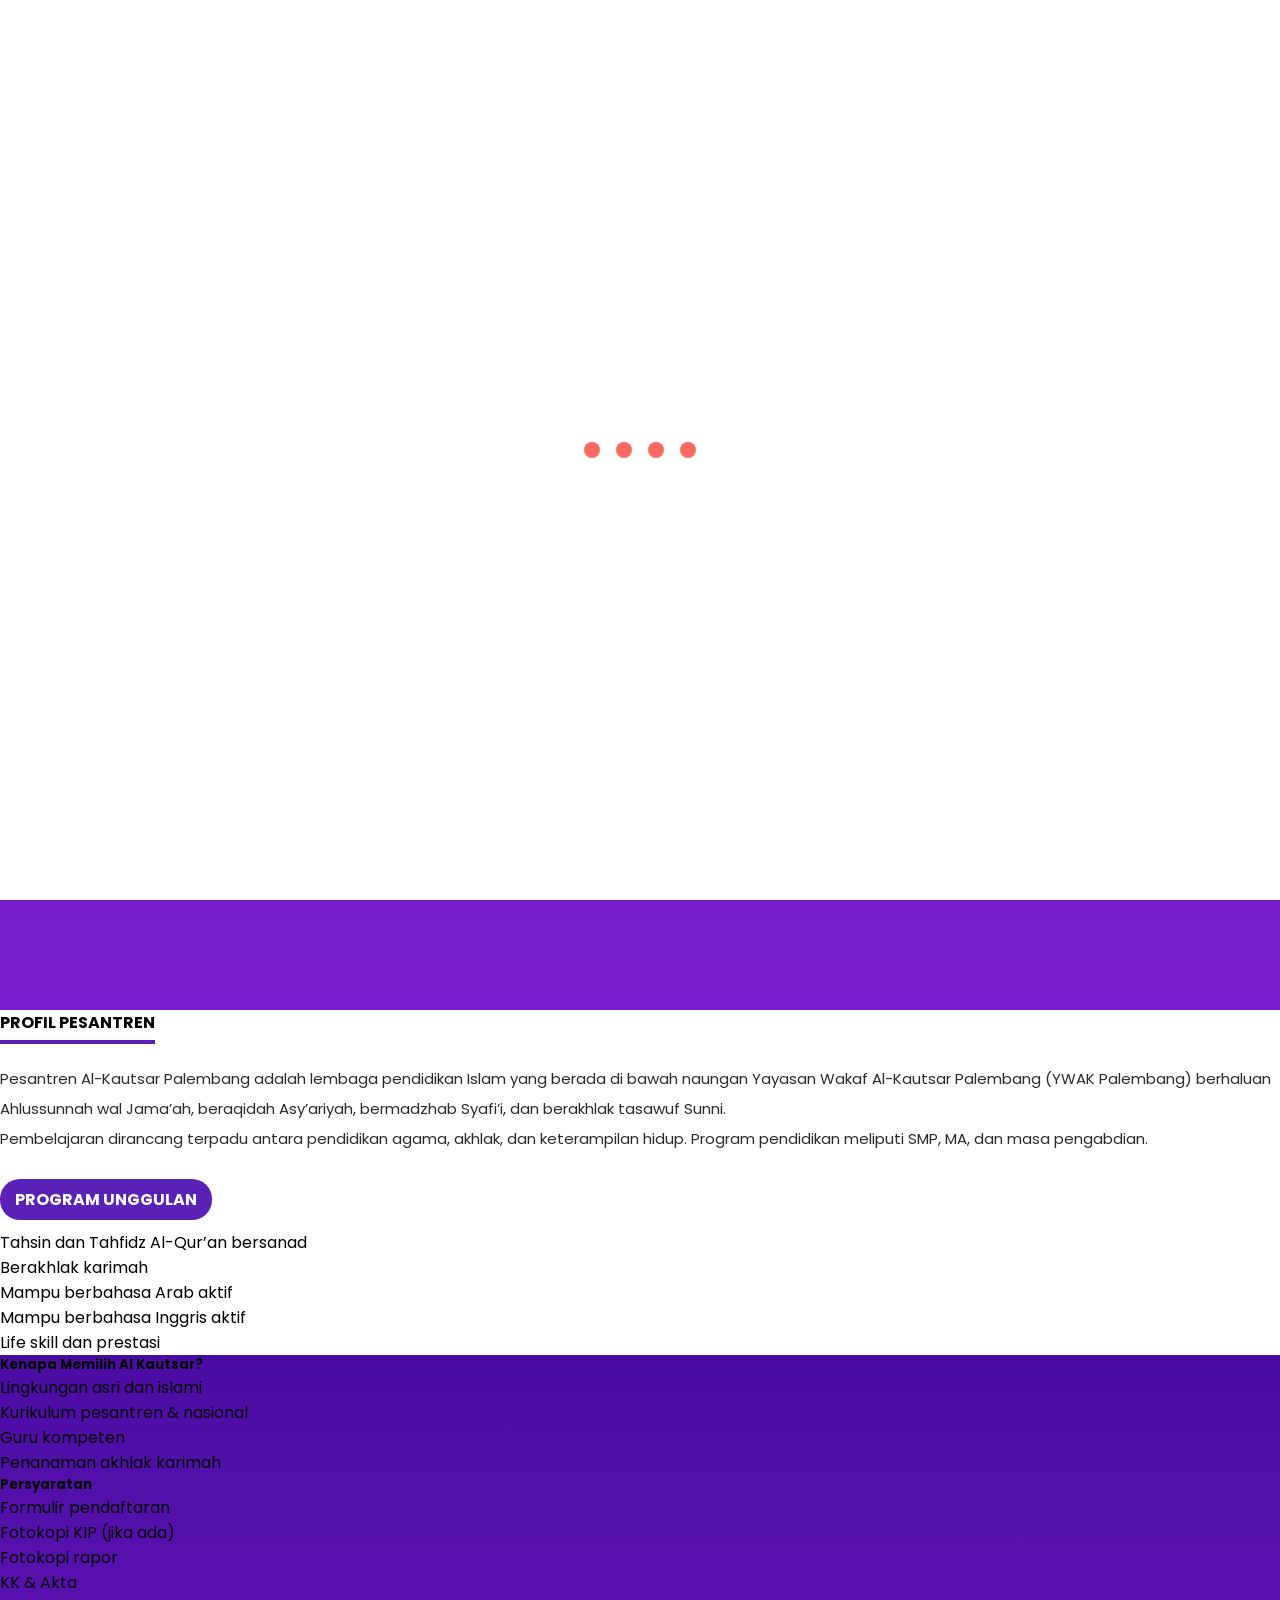
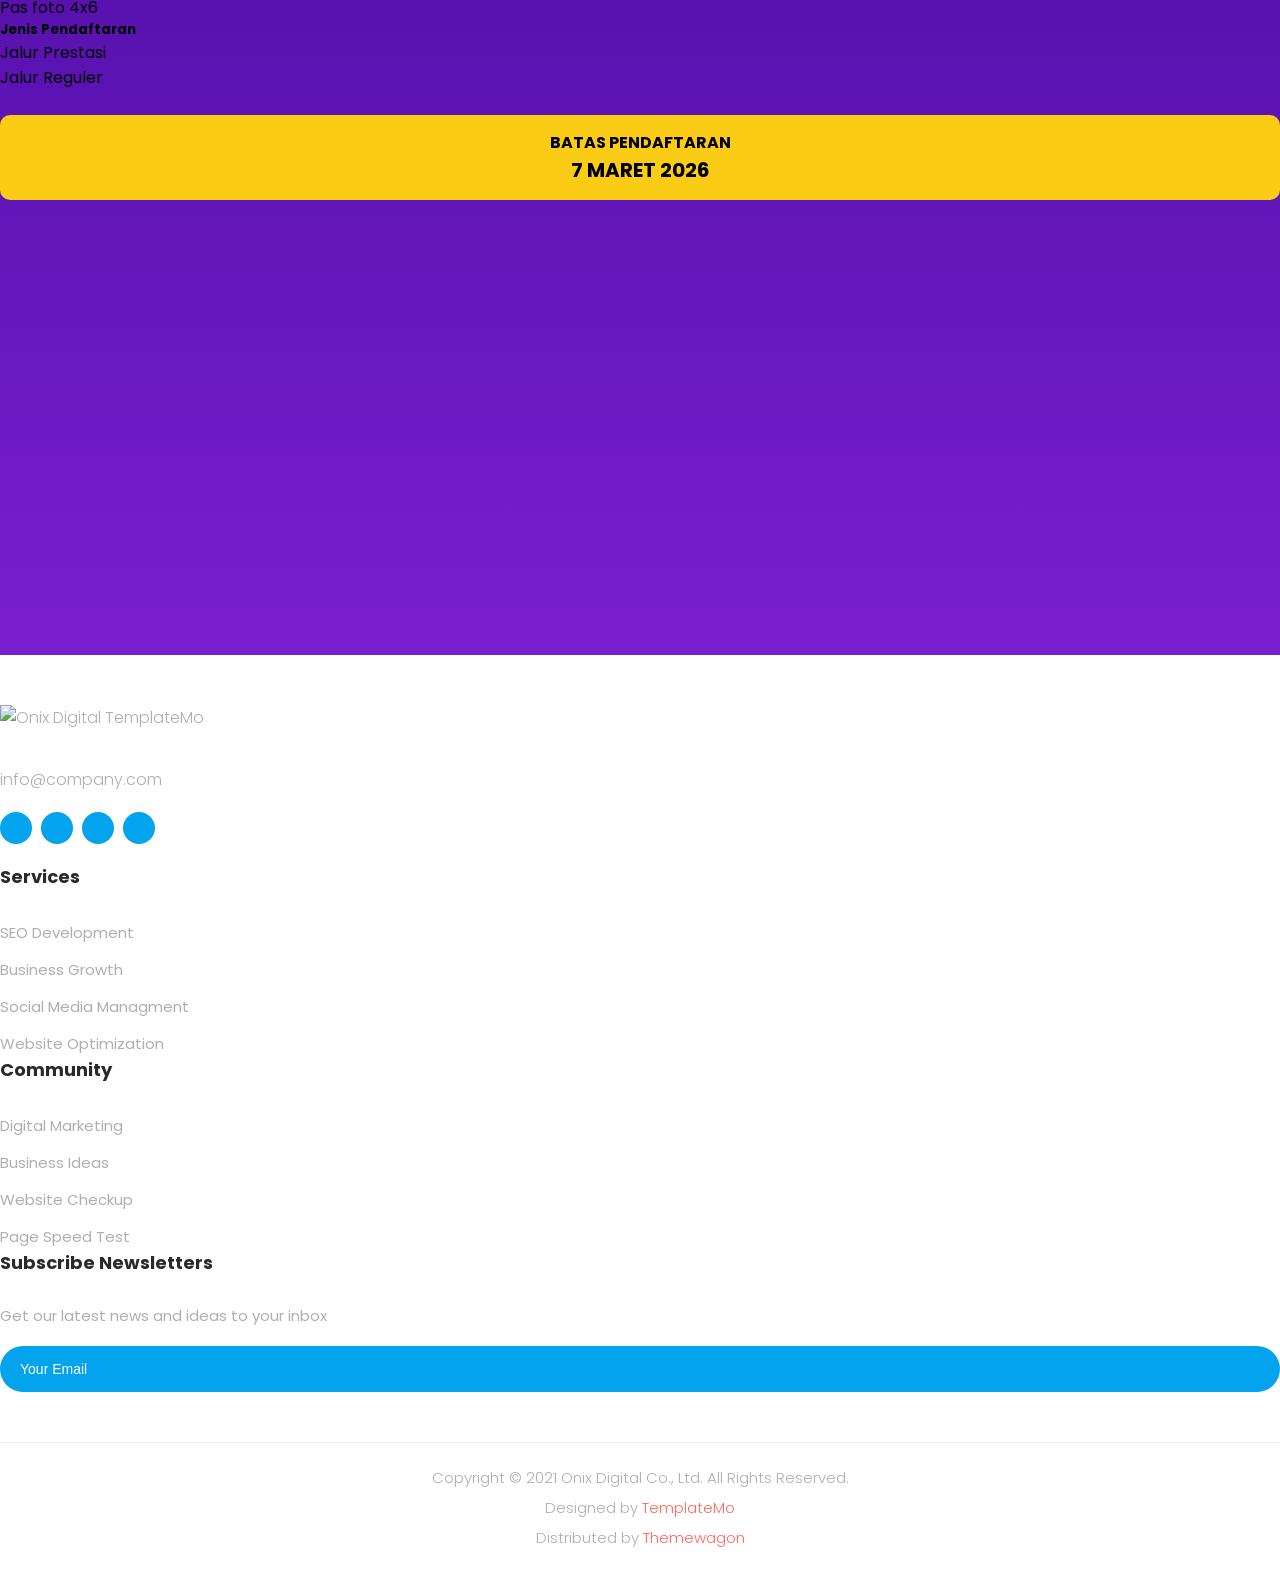
==== beritaTerbaru.html @ d214bc86 "update UI" ====
<!DOCTYPE html>
<html lang="en">

  <head>

    <meta charset="UTF-8">
    <meta name="viewport" content="width=device-width, initial-scale=1, shrink-to-fit=no">
    <meta name="description" content="">
    <meta name="author" content="">
    <link rel="preconnect" href="https://fonts.gstatic.com">
    <link href="https://fonts.googleapis.com/css2?family=Poppins:wght@100;200;300;400;500;600;700;800;900&display=swap" rel="stylesheet">
    <link rel="icon" type="image/png" sizes="32x32" href="assets/images/alkautsar.png">
    <title>Pesantren Al Kautsar</title>

    <!-- Bootstrap core CSS -->
    <link href="vendor/bootstrap/css/bootstrap.min.css" rel="stylesheet">

<link rel="stylesheet" href="style.css">
    <!-- Additional CSS Files -->
    <link rel="stylesheet" href="assets/css/fontawesome.css">
    <link rel="stylesheet" href="assets/css/templatemo-onix-digital.css">
    <link rel="stylesheet" href="assets/css/animated.css">
    <link rel="stylesheet" href="assets/css/owl.css">
<!--

TemplateMo 565 Onix Digital

https://templatemo.com/tm-565-onix-digital

-->
  </head>

<body>

  <!-- ***** Preloader Start ***** -->
  <div id="js-preloader" class="js-preloader">
    <div class="preloader-inner">
      <span class="dot"></span>
      <div class="dots">
        <span></span>
        <span></span>
        <span></span>
      </div>
    </div>
  </div>
  <header class="header-area header-sticky wow slideInDown" data-wow-duration="0.75s" data-wow-delay="0s">
    <div class="container">
      <div class="row">
        <div class="col-12">
          <nav class="main-nav">
            <!-- ***** Logo Start ***** -->
            <a href="index.html" class="logo">
              <img style="width: 150px;" src="assets/images/LOGO_KAUTSAR.png">
            </a>
            <!-- ***** Logo End ***** -->
            <!-- ***** Menu Start ***** -->
            <ul class="nav">
              <li class="scroll-to-section"><a href="index.html" class="active">Home</a></li>
              <li class="scroll-to-section"><a href="index.html">Pelajaran</a></li>
              <li class="scroll-to-section"><a href="index.html">About</a></li>
              <li class="scroll-to-section"><a href="index.html">Contact Us</a></li> 
              <li class="scroll-to-section"><a href="./beritaTerbaru.html">Berita
              <span class="badge bg-danger ms-1">NEW</span></a></li>
              <li class="scroll-to-section"><div class="main-red-button-hover"><a href="#contact">Pemberitahuan Baru</a></div></li> 
            </ul>        
            <a class='menu-trigger'>
                <span>Menu</span>
            </a>
          </nav>
        </div>
      </div>
    </div>
  </header>
  <div style="margin-top: 110px; margin-bottom: 100px;" class="container-fluid ppdb-wrapper ">
                <div class="row g-0">

                    <div class="col-lg-4 left-panel">
                        <div class="p-4 text-center text-white">
                            <img
                                style="height: 300px;"
                                src="./assets/images/juaraMtq.png"
                                alt=""
                            >

                            <hr class="border-light">

                            <!--
                            <h5 class="fw-bold">PROGRAM PENDIDIKAN</h5>
                            <p class="mb-1">SMP</p>
                            <p class="mb-1">MADRASAH ALIYAH (MA)</p>
                            <p>PONDOK PESANTREN</p>
                            -->

                            <h4 class="fw-bold">
                                PENERIMAAN PESERTA DIDIK BARU
                            </h4>

                            <div class="year-badge">
                                TAHUN AJARAN 2026/2027
                            </div>

                            <div class="beasiswa-box">
                                TERSEDIA BEASISWA<br>
                                <span>SANTRI TAHFIDZ AL-QUR'AN</span>
                            </div>

                            <div class="ppdb-big">PPDB</div>
                            <div class="year-big">2026/2027</div>

                            <small class="d-block mt-3">
                                Pondok Pesantren Al Kautsar Palembang<br>
                                Nomor Statistik: 034025
                            </small>
                        </div>
                    </div>

                    <!-- ================= KOLOM TENGAH ================= -->
                    <div class="col-lg-4 middle-panel">
                        <div class="p-4">
                            <h4 class="text-center fw-bold title-middle">
                                PROFIL PESANTREN
                            </h4>

                            <p>
                                Pesantren Al-Kautsar Palembang adalah lembaga
                                pendidikan Islam yang berada di bawah naungan
                                Yayasan Wakaf Al-Kautsar Palembang (YWAK Palembang)
                                berhaluan Ahlussunnah wal Jama’ah, beraqidah
                                Asy’ariyah, bermadzhab Syafi’i, dan berakhlak
                                tasawuf Sunni.
                            </p>

                            <p>
                                Pembelajaran dirancang terpadu antara pendidikan
                                agama, akhlak, dan keterampilan hidup. Program
                                pendidikan meliputi SMP, MA, dan masa pengabdian.
                            </p>

                            <div class="program-unggulan">
                                PROGRAM UNGGULAN
                            </div>

                            <ul>
                                <li>Tahsin dan Tahfidz Al-Qur’an bersanad</li>
                                <li>Berakhlak karimah</li>
                                <li>Mampu berbahasa Arab aktif</li>
                                <li>Mampu berbahasa Inggris aktif</li>
                                <li>Life skill dan prestasi</li>
                            </ul>
                        </div>
                    </div>

                    <!-- ================= KOLOM KANAN ================= -->
                    <div class="col-lg-4 right-panel">
                        <div class="p-4 text-white">
                            <h5 class="fw-bold">
                                Kenapa Memilih Al Kautsar?
                            </h5>

                            <ol>
                                <li>Lingkungan asri dan islami</li>
                                <li>Kurikulum pesantren & nasional</li>
                                <li>Guru kompeten</li>
                                <li>Penanaman akhlak karimah</li>
                            </ol>

                            <h5 class="fw-bold mt-4">Persyaratan</h5>

                            <ul>
                                <li>Formulir pendaftaran</li>
                                <li>Fotokopi KIP (jika ada)</li>
                                <li>Fotokopi rapor</li>
                                <li>KK & Akta</li>
                                <li>Pas foto 4x6</li>
                            </ul>

                            <h5 class="fw-bold mt-4">
                                Jenis Pendaftaran
                            </h5>

                            <ul>
                                <li>Jalur Prestasi</li>
                                <li>Jalur Reguler</li>
                            </ul>

                            <div class="batas-daftar">
                                BATAS PENDAFTARAN<br>
                                <span>7 MARET 2026</span>
                            </div>
                        </div>
                    </div>

                </div>
            </div>

  

  <footer class="bg-warning text-dark">
    <div class="container">
      <div class="row">
        <div class="col-lg-3">
          <div class="about footer-item">
            <div class="logo">
              <a href="#"><img src="assets/images/logo.png" alt="Onix Digital TemplateMo"></a>
            </div>
            <a href="#">info@company.com</a>
            <ul>
              <li><a href="#"><i class="fa fa-facebook"></i></a></li>
              <li><a href="#"><i class="fa fa-twitter"></i></a></li>
              <li><a href="#"><i class="fa fa-behance"></i></a></li>
              <li><a href="#"><i class="fa fa-instagram"></i></a></li>
            </ul>
          </div>
        </div>
        <div class="col-lg-3">
          <div style="color: black;" class="services footer-item text-dark">
            <h4>Services</h4>
            <ul >
              <li><a href="#">SEO Development</a></li>
              <li><a href="#">Business Growth</a></li>
              <li><a href="#">Social Media Managment</a></li>
              <li><a href="#">Website Optimization</a></li>
            </ul>
          </div>
        </div>
        <div class="col-lg-3">
          <div class="community footer-item">
            <h4>Community</h4>
            <ul>
              <li><a href="#">Digital Marketing</a></li>
              <li><a href="#">Business Ideas</a></li>
              <li><a href="#">Website Checkup</a></li>
              <li><a href="#">Page Speed Test</a></li>
            </ul>
          </div>
        </div>
        <div class="col-lg-3">
          <div class="subscribe-newsletters footer-item">
            <h4>Subscribe Newsletters</h4>
            <p>Get our latest news and ideas to your inbox</p>
            <form action="#" method="get">
              <input type="text" name="email" id="email" pattern="[^ @]*@[^ @]*" placeholder="Your Email" required="">
              <button type="submit" id="form-submit" class="main-button "><i class="fa fa-paper-plane-o"></i></button>
            </form>
          </div>
        </div>
        <div class="col-lg-12">
          <div class="copyright">
            <p>Copyright © 2021 Onix Digital Co., Ltd. All Rights Reserved. 
            <br>
            Designed by <a rel="nofollow" href="https://templatemo.com" title="free CSS templates">TemplateMo</a><br>
            Distributed by <a href="https://themewagon.com">Themewagon</a>
          </p>
          </div>
        </div>

      </div>
    </div>
  </footer>


  <!-- Scripts -->
  <script src="vendor/jquery/jquery.min.js"></script>
  <script src="vendor/bootstrap/js/bootstrap.bundle.min.js"></script>
  <script src="assets/js/owl-carousel.js"></script>
  <script src="assets/js/animation.js"></script>
  <script src="assets/js/imagesloaded.js"></script>
  <script src="assets/js/custom.js"></script>

  <script>
  // Acc
    $(document).on("click", ".naccs .menu div", function() {
      var numberIndex = $(this).index();

      if (!$(this).is("active")) {
          $(".naccs .menu div").removeClass("active");
          $(".naccs ul li").removeClass("active");

          $(this).addClass("active");
          $(".naccs ul").find("li:eq(" + numberIndex + ")").addClass("active");

          var listItemHeight = $(".naccs ul")
            .find("li:eq(" + numberIndex + ")")
            .innerHeight();
          $(".naccs ul").height(listItemHeight + "px");
        }
    });
  </script>
</body>
</html>
---- style.css ----
body {
  margin: 0;
  background: #eee;
  font-family: 'Segoe UI', sans-serif;
}

/* WRAPPER */
.ppdb-wrapper {
  max-width: 1400px;
  margin: auto;
  background: #fff;
}

/* PANEL UMUM */
.left-panel,
.right-panel {
  background: linear-gradient(180deg, #4b0ca3, #7a1fcf);
  min-height: 100vh;
}

.middle-panel {
  background: #ffffff;
}

/* KIRI */
.year-badge {
  background: #facc15;
  color: #000;
  font-weight: bold;
  padding: 6px 15px;
  display: inline-block;
  border-radius: 20px;
  margin: 10px 0;
}

.beasiswa-box {
  background: #facc15;
  color: #000;
  font-weight: bold;
  padding: 15px;
  border-radius: 10px;
  margin: 20px 0;
}

.beasiswa-box span {
  color: #5b21b6;
}

.ppdb-big {
  font-size: 72px;
  font-weight: 900;
  color: #facc15;
}

.year-big {
  font-size: 28px;
  font-weight: bold;
}

/* TENGAH */
.title-middle {
  border-bottom: 4px solid #5b21b6;
  display: inline-block;
  padding-bottom: 5px;
  margin-bottom: 20px;
}

.program-unggulan {
  background: #5b21b6;
  color: white;
  font-weight: bold;
  padding: 8px 15px;
  margin: 25px 0 10px;
  display: inline-block;
  border-radius: 20px;
}

/* KANAN */
.batas-daftar {
  background: #facc15;
  color: #000;
  font-weight: bold;
  text-align: center;
  padding: 15px;
  border-radius: 10px;
  margin-top: 25px;
}

.batas-daftar span {
  font-size: 20px;
}

/* RESPONSIVE */
@media (max-width: 991px) {
  .left-panel,
  .right-panel {
    min-height: auto;
  }

  .ppdb-big {
    font-size: 56px;
  }
}
---- assets/css/templatemo-onix-digital.css ----
/*

TemplateMo 565 Onix Digital

https://templatemo.com/tm-565-onix-digital


------------------------------------------------
Table of contents
------------------------------------------------
01. font & reset css
02. reset
03. global styles
04. header
05. banner
06. features
07. testimonials
08. contact
09. footer
10. preloader
11. search
12. portfolio

--------------------------------------------- */
/* 
---------------------------------------------
font & reset css
--------------------------------------------- 
*/
@import url('https://fonts.googleapis.com/css2?family=Poppins:wght@100;200;300;400;500;600;700;800;900&display=swap');
/* 
---------------------------------------------
reset
--------------------------------------------- 
*/
html, body, div, span, applet, object, iframe, h1, h2, h3, h4, h5, h6, p, blockquote, div
pre, a, abbr, acronym, address, big, cite, code, del, dfn, em, font, img, ins, kbd, q,
s, samp, small, strike, strong, sub, sup, tt, var, b, u, i, center, dl, dt, dd, ol, ul, li,
figure, header, nav, section, article, aside, footer, figcaption {
  margin: 0;
  padding: 0;
  border: 0;
  outline: 0;
}

/* clear fix */
.grid:after {
  content: '';
  display: block;
  clear: both;
}

/* ---- .grid-item ---- */

.grid-sizer,
.grid-item {
  width: 50%;
}

.grid-item {
  float: left;
}

.grid-item img {
  display: block;
  max-width: 100%;
}

.clearfix:after {
  content: ".";
  display: block;
  clear: both;
  visibility: hidden;
  line-height: 0;
  height: 0;
}

.clearfix {
  display: inline-block;
}

html[xmlns] .clearfix {
  display: block;
}

* html .clearfix {
  height: 1%;
}

ul, li {
  padding: 0;
  margin: 0;
  list-style: none;
}

header, nav, section, article, aside, footer, hgroup {
  display: block;
}

* {
  box-sizing: border-box;
}

html, body {
  font-family: 'Poppins', sans-serif;
  font-weight: 400;
  background-color: #fff;
  -ms-text-size-adjust: 100%;
  -webkit-font-smoothing: antialiased;
  -moz-osx-font-smoothing: grayscale;
}

a {
  text-decoration: none !important;
}

h1, h2, h3, h4, h5, h6 {
  margin-top: 0px;
  margin-bottom: 0px;
}

ul {
  margin-bottom: 0px;
}

p {
  font-size: 15px;
  line-height: 30px;
  color: #2a2a2a;
}

img {
  width: 100%;
  overflow: hidden;
}

/* 
---------------------------------------------
global styles
--------------------------------------------- 
*/
html,
body {
  background: #fff;
  font-family: 'Poppins', sans-serif;
}

::selection {
  background: #03a4ed;
  color: #fff;
}

::-moz-selection {
  background: #03a4ed;
  color: #fff;
}

@media (max-width: 991px) {
  html, body {
    overflow-x: hidden;
  }
  .mobile-top-fix {
    margin-top: 30px;
    margin-bottom: 0px;
  }
  .mobile-bottom-fix {
    margin-bottom: 30px;
  }
  .mobile-bottom-fix-big {
    margin-bottom: 60px;
  }
}

.page-section {
  margin-top: 120px;
}

.section-heading h2 {
  font-size: 30px;
  text-transform: capitalize;
  color: #2a2a2a;
  font-weight: 700;
  letter-spacing: 0.25px;
  position: relative;
  z-index: 2;
  line-height: 44px;
  margin-bottom: -5px;
}

.section-heading h2 em {
  font-style: normal;
  color: #03a4ed;
}

.section-heading h2 span {
  color: #ff695f;
  font-weight: 700;
  opacity: 1;
  text-transform: capitalize;
}

.section-heading span {
  font-size: 30px;
  text-transform: uppercase;
  font-weight: 700;
  color: #ff695f;
  opacity: 0.15;
}

.main-blue-button a {
  display: inline-block;
  background-color: #03a4ed;
  font-size: 15px;
  font-weight: 400;
  color: #fff;
  text-transform: capitalize;
  padding: 12px 25px;
  border-radius: 23px;
  letter-spacing: 0.25px;
}

.main-blue-button-hover a {
  display: inline-block;
  background-color: #03a4ed;
  font-size: 15px;
  font-weight: 400;
  color: #fff;
  text-transform: capitalize;
  padding: 12px 25px;
  border-radius: 23px;
  letter-spacing: 0.25px;
  transition: all .3s;
}

.main-blue-button-hover a:hover {
  background-color: #ff695f;
}

.main-red-button a {
  display: inline-block;
  background-color: #ff695f;
  font-size: 15px;
  font-weight: 400;
  color: #fff;
  text-transform: capitalize;
  padding: 12px 25px;
  border-radius: 23px;
  letter-spacing: 0.25px;
}

.main-red-button-hover a {
  display: inline-block;
  background-color: #ff695f;
  font-size: 15px;
  font-weight: 400;
  color: #fff;
  text-transform: capitalize;
  padding: 12px 25px;
  border-radius: 23px;
  letter-spacing: 0.25px;
  transition: all .3s;
}

.main-red-button-hover a:hover {
  background-color: #03a4ed;
}

.main-white-button a {
  display: inline-block;
  background-color: #fff;
  font-size: 15px;
  font-weight: 400;
  color: #ff695f;
  text-transform: capitalize;
  padding: 12px 25px;
  border-radius: 23px;
  letter-spacing: 0.25px;
}

/* 
---------------------------------------------
header
--------------------------------------------- 
*/

.background-header {
  background-color: #fff!important;
  height: 80px!important;
  position: fixed!important;
  top: 0px;
  left: 0px;
  right: 0px;
  box-shadow: 0px 0px 10px rgba(0,0,0,0.15)!important;
}

.background-header .logo,
.background-header .main-nav .nav li a {
  color: #1e1e1e!important;
}

.background-header .main-nav .nav li:hover a {
  color: #ff685f!important;
}

.background-header .nav li a.active {
  color: #ff685f!important;
}

.header-area {
  background-color: #fafafa;
  position: absolute;
  top: 0px;
  left: 0px;
  right: 0px;
  z-index: 100;
  height: 100px;
  -webkit-transition: all .5s ease 0s;
  -moz-transition: all .5s ease 0s;
  -o-transition: all .5s ease 0s;
  transition: all .5s ease 0s;
}

.header-area .main-nav {
  min-height: 80px;
  background: transparent;
}

.header-area .main-nav .logo {
  line-height: 100px;
  color: #fff;
  font-size: 28px;
  font-weight: 700;
  text-transform: uppercase;
  letter-spacing: 2px;
  float: left;
  -webkit-transition: all 0.3s ease 0s;
  -moz-transition: all 0.3s ease 0s;
  -o-transition: all 0.3s ease 0s;
  transition: all 0.3s ease 0s;
}

.background-header .main-nav .logo {
  line-height: 75px;
}

.background-header .main-nav .nav {
  margin-top: 20px !important;
}

.header-area .main-nav .nav {
  float: right;
  margin-top: 30px;
  margin-right: 0px;
  background-color: transparent;
  -webkit-transition: all 0.3s ease 0s;
  -moz-transition: all 0.3s ease 0s;
  -o-transition: all 0.3s ease 0s;
  transition: all 0.3s ease 0s;
  position: relative;
  z-index: 999;
}

.header-area .main-nav .nav li {
  padding-left: 20px;
  padding-right: 20px;
}

.header-area .main-nav .nav li:last-child {
  padding-right: 0px;
  padding-left: 40px;
}

.header-area .main-nav .nav li:last-child a ,
.background-header .main-nav .nav li:last-child a {
  color: #fff !important;
  padding: 0px 20px;
  font-weight: 400;
}

.header-area .main-nav .nav li:last-child a:hover,
.header-area .main-nav .nav li:last-child a.active {
  color: #fff !important;
}

.header-area .main-nav .nav li:last-child .main-red-button-hover a:hover,
.background-header .main-nav .nav li:last-child .main-red-button-hover a:hover {
  background-color: #03a4ed !important;
}

.header-area .main-nav .nav li a {
  display: block;
  font-weight: 500;
  font-size: 15px;
  color: #2a2a2a;
  text-transform: capitalize;
  -webkit-transition: all 0.3s ease 0s;
  -moz-transition: all 0.3s ease 0s;
  -o-transition: all 0.3s ease 0s;
  transition: all 0.3s ease 0s;
  height: 40px;
  line-height: 40px;
  border: transparent;
  letter-spacing: 1px;
}

.header-area .main-nav .nav li a {
  color: #2a2a2a;
}

.header-area .main-nav .nav li:hover a,
.header-area .main-nav .nav li a.active {
  color: #ff685f!important;
}

.background-header .main-nav .nav li:hover a,
.background-header .main-nav .nav li a.active {
  color: #ff685f!important;
  opacity: 1;
}

.header-area .main-nav .nav li.submenu {
  position: relative;
  padding-right: 30px;
}

.header-area .main-nav .nav li.submenu:after {
  font-family: FontAwesome;
  content: "\f107";
  font-size: 12px;
  color: #2a2a2a;
  position: absolute;
  right: 18px;
  top: 12px;
}

.background-header .main-nav .nav li.submenu:after {
  color: #2a2a2a;
}

.header-area .main-nav .nav li.submenu ul {
  position: absolute;
  width: 200px;
  box-shadow: 0 2px 28px 0 rgba(0, 0, 0, 0.06);
  overflow: hidden;
  top: 50px;
  opacity: 0;
  transform: translateY(+2em);
  visibility: hidden;
  z-index: -1;
  transition: all 0.3s ease-in-out 0s, visibility 0s linear 0.3s, z-index 0s linear 0.01s;
}

.header-area .main-nav .nav li.submenu ul li {
  margin-left: 0px;
  padding-left: 0px;
  padding-right: 0px;
}

.header-area .main-nav .nav li.submenu ul li a {
  opacity: 1;
  display: block;
  background: #f7f7f7;
  color: #2a2a2a!important;
  padding-left: 20px;
  height: 40px;
  line-height: 40px;
  -webkit-transition: all 0.3s ease 0s;
  -moz-transition: all 0.3s ease 0s;
  -o-transition: all 0.3s ease 0s;
  transition: all 0.3s ease 0s;
  position: relative;
  font-size: 13px;
  font-weight: 400;
  border-bottom: 1px solid #eee;
}

.header-area .main-nav .nav li.submenu ul li a:hover {
  background: #fff;
  color: #ff685f!important;
  padding-left: 25px;
}

.header-area .main-nav .nav li.submenu ul li a:hover:before {
  width: 3px;
}

.header-area .main-nav .nav li.submenu:hover ul {
  visibility: visible;
  opacity: 1;
  z-index: 1;
  transform: translateY(0%);
  transition-delay: 0s, 0s, 0.3s;
}

.header-area .main-nav .menu-trigger {
  cursor: pointer;
  display: block;
  position: absolute;
  top: 33px;
  width: 32px;
  height: 40px;
  text-indent: -9999em;
  z-index: 99;
  right: 40px;
  display: none;
}

.background-header .main-nav .menu-trigger {
  top: 23px;
}

.header-area .main-nav .menu-trigger span,
.header-area .main-nav .menu-trigger span:before,
.header-area .main-nav .menu-trigger span:after {
  -moz-transition: all 0.4s;
  -o-transition: all 0.4s;
  -webkit-transition: all 0.4s;
  transition: all 0.4s;
  background-color: #1e1e1e;
  display: block;
  position: absolute;
  width: 30px;
  height: 2px;
  left: 0;
}

.background-header .main-nav .menu-trigger span,
.background-header .main-nav .menu-trigger span:before,
.background-header .main-nav .menu-trigger span:after {
  background-color: #1e1e1e;
}

.header-area .main-nav .menu-trigger span:before,
.header-area .main-nav .menu-trigger span:after {
  -moz-transition: all 0.4s;
  -o-transition: all 0.4s;
  -webkit-transition: all 0.4s;
  transition: all 0.4s;
  background-color: #1e1e1e;
  display: block;
  position: absolute;
  width: 30px;
  height: 2px;
  left: 0;
  width: 75%;
}

.background-header .main-nav .menu-trigger span:before,
.background-header .main-nav .menu-trigger span:after {
  background-color: #1e1e1e;
}

.header-area .main-nav .menu-trigger span:before,
.header-area .main-nav .menu-trigger span:after {
  content: "";
}

.header-area .main-nav .menu-trigger span {
  top: 16px;
}

.header-area .main-nav .menu-trigger span:before {
  -moz-transform-origin: 33% 100%;
  -ms-transform-origin: 33% 100%;
  -webkit-transform-origin: 33% 100%;
  transform-origin: 33% 100%;
  top: -10px;
  z-index: 10;
}

.header-area .main-nav .menu-trigger span:after {
  -moz-transform-origin: 33% 0;
  -ms-transform-origin: 33% 0;
  -webkit-transform-origin: 33% 0;
  transform-origin: 33% 0;
  top: 10px;
}

.header-area .main-nav .menu-trigger.active span,
.header-area .main-nav .menu-trigger.active span:before,
.header-area .main-nav .menu-trigger.active span:after {
  background-color: transparent;
  width: 100%;
}

.header-area .main-nav .menu-trigger.active span:before {
  -moz-transform: translateY(6px) translateX(1px) rotate(45deg);
  -ms-transform: translateY(6px) translateX(1px) rotate(45deg);
  -webkit-transform: translateY(6px) translateX(1px) rotate(45deg);
  transform: translateY(6px) translateX(1px) rotate(45deg);
  background-color: #1e1e1e;
}

.background-header .main-nav .menu-trigger.active span:before {
  background-color: #1e1e1e;
}

.header-area .main-nav .menu-trigger.active span:after {
  -moz-transform: translateY(-6px) translateX(1px) rotate(-45deg);
  -ms-transform: translateY(-6px) translateX(1px) rotate(-45deg);
  -webkit-transform: translateY(-6px) translateX(1px) rotate(-45deg);
  transform: translateY(-6px) translateX(1px) rotate(-45deg);
  background-color: #1e1e1e;
}

.background-header .main-nav .menu-trigger.active span:after {
  background-color: #1e1e1e;
}

.header-area.header-sticky {
  min-height: 80px;
}

.header-area .nav {
  margin-top: 30px;
}

.header-area.header-sticky .nav li a.active {
  color: #ff685f;
}

@media (max-width: 1200px) {
  .header-area .main-nav .nav li {
    padding-left: 12px;
    padding-right: 12px;
  }
  .header-area .main-nav:before {
    display: none;
  }
}

@media (max-width: 992px) {
  .header-area .main-nav .nav li:last-child  ,
  .background-header .main-nav .nav li:last-child {
    display: none;
  }
  .header-area .main-nav .nav li:nth-child(6),
  .background-header .main-nav .nav li:nth-child(6) {
    padding-right: 0px;
  }
}

@media (max-width: 767px) {
  .background-header .main-nav .nav {
    margin-top: 80px !important;
  }
  .header-area .main-nav .logo {
    color: #1e1e1e;
  }
  .header-area.header-sticky .nav li a:hover,
  .header-area.header-sticky .nav li a.active {
    color: #ff685f!important;
    opacity: 1;
  }
  .header-area.header-sticky .nav li.search-icon a {
    width: 100%;
  }
  .header-area {
    background-color: #f7f7f7;
    padding: 0px 15px;
    height: 100px;
    box-shadow: none;
    text-align: center;
  }
  .header-area .container {
    padding: 0px;
  }
  .header-area .logo {
    margin-left: 30px;
  }
  .header-area .menu-trigger {
    display: block !important;
  }
  .header-area .main-nav {
    overflow: hidden;
  }
  .header-area .main-nav .nav {
    float: none;
    width: 100%;
    display: none;
    -webkit-transition: all 0s ease 0s;
    -moz-transition: all 0s ease 0s;
    -o-transition: all 0s ease 0s;
    transition: all 0s ease 0s;
    margin-left: 0px;
  }
  .background-header .nav {
    margin-top: 80px;
  }
  .header-area .main-nav .nav li:first-child {
    border-top: 1px solid #eee;
  }
  .header-area.header-sticky .nav {
    margin-top: 100px;
  }
  .header-area .main-nav .nav li {
    width: 100%;
    background: #fff;
    border-bottom: 1px solid #e7e7e7;
    padding-left: 0px !important;
    padding-right: 0px !important;
  }
  .header-area .main-nav .nav li a {
    height: 50px !important;
    line-height: 50px !important;
    padding: 0px !important;
    border: none !important;
    background: #f7f7f7 !important;
    color: #191a20 !important;
  }
  .header-area .main-nav .nav li a:hover {
    background: #eee !important;
    color: #ff685f!important;
  }
  .header-area .main-nav .nav li.submenu ul {
    position: relative;
    visibility: inherit;
    opacity: 1;
    z-index: 1;
    transform: translateY(0%);
    transition-delay: 0s, 0s, 0.3s;
    top: 0px;
    width: 100%;
    box-shadow: none;
    height: 0px;
  }
  .header-area .main-nav .nav li.submenu ul li a {
    font-size: 12px;
    font-weight: 400;
  }
  .header-area .main-nav .nav li.submenu ul li a:hover:before {
    width: 0px;
  }
  .header-area .main-nav .nav li.submenu ul.active {
    height: auto !important;
  }
  .header-area .main-nav .nav li.submenu:after {
    color: #3B566E;
    right: 25px;
    font-size: 14px;
    top: 15px;
  }
  .header-area .main-nav .nav li.submenu:hover ul, .header-area .main-nav .nav li.submenu:focus ul {
    height: 0px;
  }
}

@media (min-width: 767px) {
  .header-area .main-nav .nav {
    display: flex !important;
  }
}

/* 
---------------------------------------------
preloader
--------------------------------------------- 
*/

.js-preloader {
    position: fixed;
    top: 0;
    left: 0;
    right: 0;
    bottom: 0;
    background-color: #fff;
    display: -webkit-box;
    display: flex;
    -webkit-box-align: center;
    align-items: center;
    -webkit-box-pack: center;
    justify-content: center;
    opacity: 1;
    visibility: visible;
    z-index: 9999;
    -webkit-transition: opacity 0.25s ease;
    transition: opacity 0.25s ease;
}

.js-preloader.loaded {
    opacity: 0;
    visibility: hidden;
    pointer-events: none;
}

@-webkit-keyframes dot {
    50% {
        -webkit-transform: translateX(96px);
        transform: translateX(96px);
    }
}

@keyframes dot {
    50% {
        -webkit-transform: translateX(96px);
        transform: translateX(96px);
    }
}

@-webkit-keyframes dots {
    50% {
        -webkit-transform: translateX(-31px);
        transform: translateX(-31px);
    }
}

@keyframes dots {
    50% {
        -webkit-transform: translateX(-31px);
        transform: translateX(-31px);
    }
}

.preloader-inner {
    position: relative;
    width: 142px;
    height: 40px;
    background: #fff;
}

.preloader-inner .dot {
    position: absolute;
    width: 16px;
    height: 16px;
    top: 12px;
    left: 15px;
    background: #ff695f;
    border-radius: 50%;
    -webkit-transform: translateX(0);
    transform: translateX(0);
    -webkit-animation: dot 2.8s infinite;
    animation: dot 2.8s infinite;
}

.preloader-inner .dots {
    -webkit-transform: translateX(0);
    transform: translateX(0);
    margin-top: 12px;
    margin-left: 31px;
    -webkit-animation: dots 2.8s infinite;
    animation: dots 2.8s infinite;
}

.preloader-inner .dots span {
    display: block;
    float: left;
    width: 16px;
    height: 16px;
    margin-left: 16px;
    background: #ff695f;
    border-radius: 50%;
}



/* 
---------------------------------------------
Banner Style
--------------------------------------------- 
*/

.main-banner {
  background-repeat: no-repeat;
  background-position: center center;
  background-size: cover;
  padding: 236px 0px 130px 0px;
  position: relative;
  overflow: hidden;
}

.main-banner:after {
  content: '';
  background-image: url(../images/baner-dec-left.png);
  background-repeat: no-repeat;
  position: absolute;
  left: 0;
  top: 100px;
  width: 267px;
  height: 532px;
}

.main-banner:before {
  content: '';
  background-image: url(../images/piala3.png);
  background-repeat: no-repeat;
  background-size: cover;
  position: absolute;
  right: 0;
  top: 100px;
  width: 609px;
  height: 674px;
  margin-right: 80px;
}

.main-banner .item {
  margin-right: 45px;
}

.main-banner .item h6 {
  text-transform: uppercase;
  font-size: 18px;
  color: #ff695f;
  margin-bottom: 15px;
}

.main-banner .item h2 {
  font-size: 50px;
  font-weight: 700;
  color: #2a2a2a;
  line-height: 72px;
}

.main-banner .item h2 em {
  color: #03a4ed;
  font-style: normal;
}

.main-banner .item h2 span {
  color: #ff695f;
}

.main-banner .item p {
  margin: 20px 0px;
}

.main-banner .item .down-buttons {
  display: inline-flex;
}

.main-banner .item .down-buttons .call-button i {
  margin-right: 5px;
  width: 46px;
  height: 46px;
  display: inline-block;
  text-align: center;
  line-height: 46px;
  border-radius: 50%;
  background: rgb(255,104,95);
  background: linear-gradient(105deg, rgba(255,104,95,1) 0%, rgba(255,144,104,1) 100%);
  color: #fff;
  font-size: 20px;
}

.main-banner .item .down-buttons .call-button a {
  color: #ff695f;
  font-size: 15px;
  font-weight: 500;
  margin-left: 30px;
}

.main-banner .owl-dots {
  margin-top: 60px;
  counter-reset: dots;
}

.main-banner .owl-dot:before {
  counter-increment:dots;
  content: counter(dots);
  font-size: 20px;
  font-weight: 500;
  margin-left: 10px;
  color: #2a2a2a;
  width: 15px;
  display: inline-block;
  text-align: center;
  border-bottom: 3px solid transparent;
  transition: all .5s;
}

.main-banner .active:before {
  color: #ff685f;
  border-bottom: 3px solid #ff685f;
}


/* 
---------------------------------------------
Services Style
--------------------------------------------- 
*/

.our-services .services-left-dec img {
  width: 387px;
  height: 638px;
  left: -80px;
  top: -140px;
  position: absolute;
  z-index: 1;
}

.our-services .services-right-dec img {
  width: 305px;
  height: 305px;
  right: 25px;
  bottom: -120px;
  position: absolute;
  z-index: 1;
}

.our-services .container {
  position: relative;
}

.our-services {
  position: relative;
  margin-top: 0px;
  padding-top: 120px;
}

.our-services .section-heading {
  text-align: center;
  margin-bottom: 45px;
}

.our-services .section-heading h2 {
  margin: 0px 60px;
  margin-bottom: -10px;
}

.our-services .item {
  text-align: center;
  margin: 15px;
  border-radius: 20px;
  background-color: #fff;
  padding: 30px;
  box-shadow: 0px 0px 15px rgba(0,0,0,0.05);
}

.our-services .item h4 {
  font-size: 20px;
  font-weight: 700;
  color: #2a2a2a;
  margin-bottom: 30px;
  line-height: 30px;
}

.our-services .item .icon {
  width: 45px;
  height: 45px;
  margin: 0 auto;
}

.our-services .item p {
  margin-top: 35px;
  padding-top: 30px;
  border-top: 1px solid #eee;
}

.our-services .owl-dots {
  text-align: center;
  margin-top: 40px;
}
.our-services .owl-dots .owl-dot {
  width: 6px;
  height: 6px;
  background-color: #ff695f;
  border-radius: 50%;
  opacity: 0.3;
  margin: 0px 5px;
}

.our-services .owl-dots .active {
  opacity: 1;
  width: 10px;
  height: 10px;
}


/* 
---------------------------------------------
About
--------------------------------------------- 
*/

.about-us {
  margin-top: 0px;
  padding-top: 120px;
}

.about-us .left-image {
  margin-right: 30px;
}

.about-us .section-heading h2 {
  margin-right: 60px;
}

.about-us .section-heading p {
  margin-top: 50px;
}

.about-us .fact-item .icon {
  width: 45px;
  height: 45px;
}

.about-us .fact-item {
  margin-top: 45px;
}

.about-us .fact-item .count-digit {
  font-size: 48px;
  font-weight: 700;
  color: #2a2a2a;
  margin-top: 5px;
}

.about-us .fact-item .count-title {
  font-size: 15px;
  color: #ff695f;
}

.about-us .fact-item p {
  margin-top: 20px;
  padding-top: 15px;
  border-top: 1px solid #eee;
}


/* 
---------------------------------------------
Portfolio
--------------------------------------------- 
*/

.our-portfolio .portfolio-left-dec img {
  width: 342px;
  height: 311px;
  left: 45px;
  top: 120px;
  position: absolute;
  z-index: 1;
}

.our-portfolio {
  padding-top: 120px;
  margin-top: 0px;
  position: relative;
}

.our-portfolio .section-heading {
  text-align: center;
  margin-bottom: 60px;
}

.our-portfolio .section-heading h2 {
  text-align: center;
  margin: 0px 60px 0px 60px;
  margin-bottom: -5px;
  position: relative;
  z-index: 1;
}

.our-portfolio {
  margin: 0px 15px;
}

.our-portfolio .item .thumb {
  position: relative;
}

.our-portfolio .item .thumb:hover .hover-effect {
  bottom: 30px;
}

.our-portfolio .item .thumb:hover img {
  opacity: 0.7;
}

.our-portfolio .item .hover-effect {
  position: absolute;
  background-image: url(../images/hover-bg.png);
  background-repeat: no-repeat;
  background-size: cover;
  transition: all .5s;
  bottom: -240px;
  right: 30px;
  width: 239px;
  height: 210px;
}

.our-portfolio .item .hover-effect .inner-content {
  position: absolute;
  right: 30px;
  bottom: 30px;
  text-align: right;
}

.our-portfolio .item .hover-effect .inner-content h4 {
  font-size: 20px;
  font-weight: 700;
  color: #fff;
  margin-bottom: 15px;
}

.our-portfolio .item .hover-effect .inner-content span {
  font-size: 15px;
  color: #fff;
}

.our-portfolio .item .thumb img {
  border-radius: 20px;
  transition: all .3s;
}

.owl-portfolio .owl-nav {
  position: absolute;
  top: 42%;
  width: 100%;
}

.owl-portfolio .owl-nav .owl-prev {
  position: absolute;
  left: 25px;
}

.owl-portfolio .owl-nav .owl-next {
  position: absolute;
  right: 30px;
}

.owl-portfolio .owl-nav .owl-prev span {
    color: transparent;
}

.owl-portfolio .owl-nav .owl-prev span:hover::after{
  opacity: 1;
}

.owl-portfolio .owl-nav .owl-prev span:after {
  width: 46px;
  height: 46px;
  background-color: #ff695f;
  display: inline-block;
  text-align: center;
  line-height: 46px;
  border-radius: 50%;
  color: #fff;
  content: '\f104';
  font-size: 22px;
  font-family: 'FontAwesome';
  transition: all .5s;
  opacity: 0.5;
}

.owl-portfolio .owl-nav .owl-next span {
    color: transparent;
}

.owl-portfolio .owl-nav .owl-next span:hover::after{
  opacity: 1;
}

.owl-portfolio .owl-nav .owl-next span:after {
  width: 46px;
  height: 46px;
  background-color: #ff695f;
  display: inline-block;
  text-align: center;
  line-height: 46px;
  border-radius: 50%;
  color: #fff;
  content: '\f105';
  font-size: 22px;
  font-family: 'FontAwesome';
  transition: all .5s;
  opacity: 0.5;
}

.owl-portfolio .owl-dots {
  text-align: center;
  margin-top: 40px;
}
.owl-portfolio .owl-dots .owl-dot {
  width: 6px;
  height: 6px;
  background-color: #ff695f;
  border-radius: 50%;
  opacity: 0.3;
  margin: 0px 5px;
}

.owl-portfolio .owl-dots .active {
  opacity: 1;
  width: 10px;
  height: 10px;
}

/* 
---------------------------------------------
Pricing
--------------------------------------------- 
*/

.pricing-tables .tables-left-dec img {
  width: 418px;
  height: 851px;
  left: 0;
  top: 120px;
  position: absolute;
  z-index: 1;
}

.pricing-tables .tables-right-dec img {
  width: 359px;
  height: 848px;
  right: 0;
  top: 45px;
  position: absolute;
  z-index: 1
}

.pricing-tables {
  z-index: 2;
  position: relative;
  padding-top: 120px;
  margin-top: 0px;
}

.pricing-tables .section-heading {
  text-align: center;
  margin-bottom: 60px;
}

.pricing-tables .section-heading h2 {
  text-align: center;
  margin: 0px 60px 0px 60px;
  margin-bottom: -5px;
  position: relative;
  z-index: 1;
}

.pricing-tables .item {
  position: relative;
  z-index: 2;
  background-repeat: no-repeat;
  background-size: cover;
  padding: 60px;
  text-align: center;
  box-shadow: 0px 0px 15px rgba(0,0,0,0.1);
  border-radius: 45px;
}

.pricing-tables .item h4 {
  font-size: 20px;
  font-weight: 700;
  color: #2a2a2a;
}

.pricing-tables .item em {
  color: #ff695f;
  font-size: 15px;
  display: block;
  margin-top: 25px;
  text-decoration: line-through;
  font-style: normal;
}

.pricing-tables .item span {
  font-size: 44px;
  color: #ff695f;
  font-weight: 700;
  display: block;
  margin-top: -5px;
}

.pricing-tables .item ul {
  margin-top: 30px;
}

.pricing-tables .item ul li {
  display: block;
  font-size: 15px;
  color: #7a7a7a;
  margin-bottom: 20px;
}

.pricing-tables .item .main-blue-button {
  margin-top: 40px;
}

.pricing-tables .first-item {
  background-image: url(../images/first-plan-bg.png);
}

.pricing-tables .second-item {
  background-image: url(../images/second-plan-bg.png);
}

.pricing-tables .third-item {
  background-image: url(../images/third-plan-bg.png);
}


/* 
---------------------------------------------
Subscribe
--------------------------------------------- 
*/

.subscribe {
  margin-top: 120px;
}

.subscribe .inner-content {
  background-image: url(../images/subscribe-bg.png);
  background-repeat: no-repeat;
  background-position: center center;
  background-size: cover;
  border-radius: 20px;
  padding: 60px 0px;
  width: 100%;
  position: relative;
}

.subscribe .inner-content:after {
  content: '';
  background-image: url(../images/subscribe-dec.png);
  position: absolute;
  width: 195px;
  height: 138px;
  background-repeat: no-repeat;
  background-position: center center;
  right: -20px;
  top: -20px;
}

.subscribe .inner-content h2 {
  font-size: 30px;
  color: #fff;
  font-weight: 700;
  text-align: center;
  margin-bottom: 25px;
}

.subscribe .inner-content form {
  width: 100%;
  height: 80px;
  border-radius: 40px;
  background-color: #fff;
}

.subscribe .inner-content form input {
  width: 38.5%;
  margin-top: 20px;
  line-height: 40px;
  background-color: transparent;
  border: none;
  outline: none;
  padding: 0px 20px;
  font-size: 15px;
  color: #2a2a2a;
}

.subscribe .inner-content form input#website {
  border-right: 1px solid #eee;
}

.subscribe .inner-content form input::placeholder {
  color: #afafaf;
}

.subscribe .inner-content form button {
  display: inline-block;
  background-color: #03a4ed;
  font-size: 15px;
  font-weight: 400;
  color: #fff;
  width: 20%;
  margin-right: 10px;
  text-transform: capitalize;
  padding: 12px 20px;
  border-radius: 23px;
  letter-spacing: 0.25px;
  border: none;
  text-align: center;
  transition: all .3s;
}

.subscribe .inner-content form button:hover {
  background-color: #ff695f;
}


/* 
---------------------------------------------
Video
--------------------------------------------- 
*/

.our-videos .videos-left-dec img {
  width: 220px;
  height: 471px;
  left: 0;
  top: 120px;
  position: absolute;
}

.our-videos .videos-right-dec img {
  width: 730px;
  height: 523px;
  right: 0;
  top: 45px;
  position: absolute;
}

.our-videos {
  position: relative;
  margin-bottom: -30px;
  padding-top: 120px;
  margin-top: 0px;
}

.our-videos .naccs {
  position: relative;
}

.our-videos .naccs .menu div {
  margin-bottom: 30px;
  cursor: pointer;
  position: relative;
  vertical-align: middle;
  transition: 1s all cubic-bezier(0.075, 0.82, 0.165, 1);
}

.our-videos .naccs .menu div {
  transition: all 0.3s;
}

.our-videos .naccs .menu div.active .thumb .inner-content {
  text-align: center;
  width: 100%;
  height: 100%;
  border-radius: 23px;
}

.our-videos .naccs .menu div.active .thumb .inner-content h4 {
  top: 40%;
  transform: translateY(-55%);
  position: relative;
}

.our-videos .naccs .menu div.active .thumb .inner-content span {
  display: block;
  position: relative;
  top: 55%;
  transform: translateY(-55%);
}

.our-videos ul.nacc {
  position: relative;
  min-height: 100%;
  list-style: none;
  margin: 0;
  padding: 0;
  transition: 0.5s all cubic-bezier(0.075, 0.82, 0.165, 1);
}

.our-videos ul.nacc li {
  opacity: 0;
  transform: translateX(-50px);
  position: absolute;
  list-style: none;
  transition: 1s all cubic-bezier(0.075, 0.82, 0.165, 1);
}

.our-videos ul.nacc li.active {
  transition-delay: 0.3s;
  position: relative;
  z-index: 2;
  opacity: 1;
  transform: translateX(0px);
}

.our-videos ul.nacc li {
  width: 100%;
}

.our-videos .nacc .thumb {
  position: relative;
  border-radius: 23px;
}

.our-videos .nacc .thumb iframe {
  border-radius: 23px;
  height: 675px;
}

.our-videos .nacc .thumb .overlay-effect {
  background: rgb(255,104,95);
  background: linear-gradient(105deg, rgba(255,104,95,1) 0%, rgba(255,144,104,1) 100%);
  display: inline-block;
  position: absolute;
  left: 0;
  top: 0;
  border-top-left-radius: 23px;
  border-bottom-right-radius: 23px;
  padding: 35px 30px;
  text-align: center;
}

.our-videos .nacc .thumb .overlay-effect h4 {
  font-size: 20px;
  margin-top: 5px;
  font-weight: 700;
  color: #fff;
  margin-bottom: 10px;
}

.our-videos .nacc .thumb .overlay-effect span {
  font-size: 15px;
  color: #fff;
}

.our-videos .menu .thumb {
  position: relative;
}

.our-videos .menu .thumb .inner-content {
  background: rgb(255,104,95);
  background: linear-gradient(105deg, rgba(255,104,95,1) 0%, rgba(255,144,104,1) 100%);
  border-top-left-radius: 23px;
  border-bottom-right-radius: 23px;
  position: absolute;
  left: 0;
  top: 0;
  padding: 20px 30px;
  transition: all 0.3s;
}

.our-videos .menu .thumb .inner-content h4 {
  font-size: 20px;
  font-weight: 700;
  color: #fff;
  transition: all 0.3s;
}

.our-videos .menu .thumb .inner-content span {
  font-size: 15px;
  color: #fff;
  font-weight: 400;
  display: none;
  transition: all 0.3s;
}


/* 
---------------------------------------------
contact
--------------------------------------------- 
*/

.contact-dec img {
  position: absolute;
  z-index: 1;
  width: 459px;
  height: 702px;
  right: 0;
  bottom: -400px;
}

.contact-left-dec img {
  position: absolute;
  z-index: 1;
  width: 174px;
  height: 319px;
  left: 0;
  top: 120px;
}

.contact-us {
  z-index: 2;
  position: relative;
  padding-top: 120px;
  margin-top: 0px;
}

.contact-us .section-heading h2 {
  margin-right: 100px;
  margin-bottom: 40px;
}

.contact-us #map iframe {
  border-radius: 23px;
  position: relative;
  z-index: 2;
}

.contact-us .info {
  margin-top: 30px;
  position: relative;
  z-index: 5;
  display: inline-flex;
}

.contact-us .info span {
  opacity: 1;
  display: inline-flex;
  margin-right: 30px;
}

.contact-us .info span i {
  float: left;
  width: 46px;
  height: 46px;
  display: inline-block;
  text-align: center;
  line-height: 46px;
  background: rgb(255,104,95);
  background: linear-gradient(105deg, rgba(255,104,95,1) 0%, rgba(255,144,104,1) 100%);
  border-radius: 50%;
  color: #fff;
  font-size: 22px;
  margin-left: 30px;
  margin-right: 15px;
}

.contact-us .info span a {
  color: #ff685f;
  font-size: 14px;
  font-weight: 400;
  line-height: 25px;
  text-transform: none;
}

form#contact {
  margin-left: -100px;
  position: relative;
  z-index: 2;
  background-image: url(../images/contact-form-bg.png);
  background-repeat: no-repeat;
  background-position: center center;
  background-size: cover;
  box-shadow: 0px 0px 15px rgba(0,0,0,0.1);
  padding: 60px 120px;
  border-radius: 20px;
}

form#contact input {
  width: 100%;
  height: 46px;
  border-radius: 0px;
  background-color: transparent;
  border-bottom: 1px solid #9bdbf8;
  border-top: none;
  border-left: none;
  border-right: none;
  outline: none;
  font-size: 15px;
  font-weight: 300;
  color: #2a2a2a;
  padding: 0px 0px;
  margin-bottom: 35px;
}

form#contact input::placeholder {
  color: #afafaf;
}

form#contact button {
  display: inline-block;
  background-color: #ff695f;
  font-size: 15px;
  font-weight: 400;
  color: #fff;
  text-transform: capitalize;
  padding: 12px 25px;
  border-radius: 23px;
  letter-spacing: 0.25px;
  border: none;
  outline: none;
  transition: all .3s;
}

form#contact button:hover {
  background-color: #03a4ed;
}


/* 
---------------------------------------------
Footer Style
--------------------------------------------- 
*/

.footer-dec {
  width: 100%;
  margin-top: 160px;
}

footer {
  margin-top: -50px;
  z-index: 2;
  position: relative;
}

footer .footer-item h4 {
  font-size: 18px;
  font-weight: 700;
  color: #2a2a2a;
  margin-bottom: 30px;
}

footer .about .logo img {
  width: 89px;
  margin-bottom: 30px;
}

footer .about a {
  color: #afafaf;
  font-weight: 300;
}

footer .about ul {
  margin-top: 20px;
}

footer .about ul li {
  display: inline-block !important;
  margin-right: 5px;
}

footer .about ul li a {
  width: 32px;
  height: 32px;
  background-color: #03a4ed;
  color: #fff !important;
  border-radius: 50%;
  text-align: center;
  display: inline-block;
  line-height: 32px;
  font-size: 15px;
}

footer .about ul li a:hover {
  background-color: #ff695f;
}

footer .footer-item ul li {
  display: block;
  margin-bottom: 12px;
}

footer .footer-item ul li:last-child {
  margin-bottom: 0px;
}

footer .footer-item ul li a {
  font-size: 15px;
  color: #afafaf;
  transition: all .3s;
}

footer .footer-item ul li a:hover {
  color: #ff695f;
}

footer .footer-item p {
  font-size: 15px;
  color: #afafaf;
  margin-top: -5px;
}

footer .footer-item form {
  background-color: #03a4ed;
  height: 46px;
  border-radius: 23px;
  position: relative;
  margin-top: 15px;
}

footer .footer-item form input {
  line-height: 46px;
  background-color: transparent;
  border: none;
  font-size: 14px;
  padding: 0px 20px;
  outline: none;
}

footer .footer-item form input::placeholder {
  color: #fff;
}

footer .footer-item form button {
  position: absolute;
  right: 20px;
  top: 10px;
  color: #fff;
  background-color: transparent;
  border: none;
  outline: none;
}

footer .copyright p {
  text-align: center;
  border-top: 1px solid #eee;
  color: #afafaf;
  margin-top: 50px;
  padding: 20px 0px;
  font-weight: 300;
}

footer .copyright p a {
  color: #ff695f;
}

/* 
---------------------------------------------
responsive
--------------------------------------------- 
*/


@media (max-width: 1240px) {
  .main-banner::before {
    width: 640px;
    height: 526px;
  }

}

@media (max-width: 992px) {
  .main-banner::before {
    display: none;
  }
  .main-banner .item {
    margin-right: 0px;
  }
  .main-banner  {
    padding-bottom: 0px;
  }
  .about-us .section-heading h2 {
    margin-right: 0px;
  }
  .fact-item {
    text-align: center;
  }
  .fact-item .icon {
    margin: 0 auto;
  }
  .our-portfolio .section-heading h2,
  .pricing-tables .section-heading h2 {
    margin: 0px;
  }
  .pricing-tables .item {
    margin-bottom: 30px;
  }
  .subscribe .inner-content {
    padding: 60px 30px;
  }
  .our-videos ul.nacc {
    margin-bottom: 30px;
  }
  .our-videos .naccs .menu div img {
    border-radius: 50px;
  }
  .our-videos .menu .thumb .inner-content {
    border-top-left-radius: 50px;
    border-bottom-right-radius: 50px;
  }
  .contact-us .section-heading h2 {
    margin-right: 0px;
    text-align: center;
  }
  .our-videos ul.nacc li {
    transform: translateX(0px);
    transform: translateY(-50px);
  }
  .our-videos .nacc .thumb iframe {
    height: 500px;
  }
  form#contact {
    margin-left: 0px;
    margin-top: 60px;
  }
  form#contact {
    padding: 45px 30px;
  }
  .footer-item {
    margin-bottom: 45px;
  }
  .subscribe-newsletters {
    margin-bottom: 0px;
  }
}

@media (max-width: 767px) {
  .main-banner .item .down-buttons {
    display: inline-block;
  }
  .main-banner .item .down-buttons .main-blue-button {
    margin-right: 0px;
    margin-bottom: 15px;
  }
  .main-banner .item .down-buttons .call-button a {
    margin-left: 0px;
  }
  .subscribe .inner-content:after {
    z-index: -1;
  }
  .subscribe .inner-content {
    padding: 60px 30px 100px 30px;
  }
  .subscribe .inner-content form input {
    width: 49%;
  }
  .subscribe .inner-content form button {
    width: 100%;
    background-color: #ff695f;
    margin-top: 30px;
  }
  .our-videos ul.nacc li {
    transform: translateX(0px);
    transform: translateY(-50px);
  }
  .contact-left-dec {
    display: none;
  }
  .contact-us .info {
    display: inline-block;
  }
  .contact-us .info span {
    margin-bottom: 20px;
  }
}
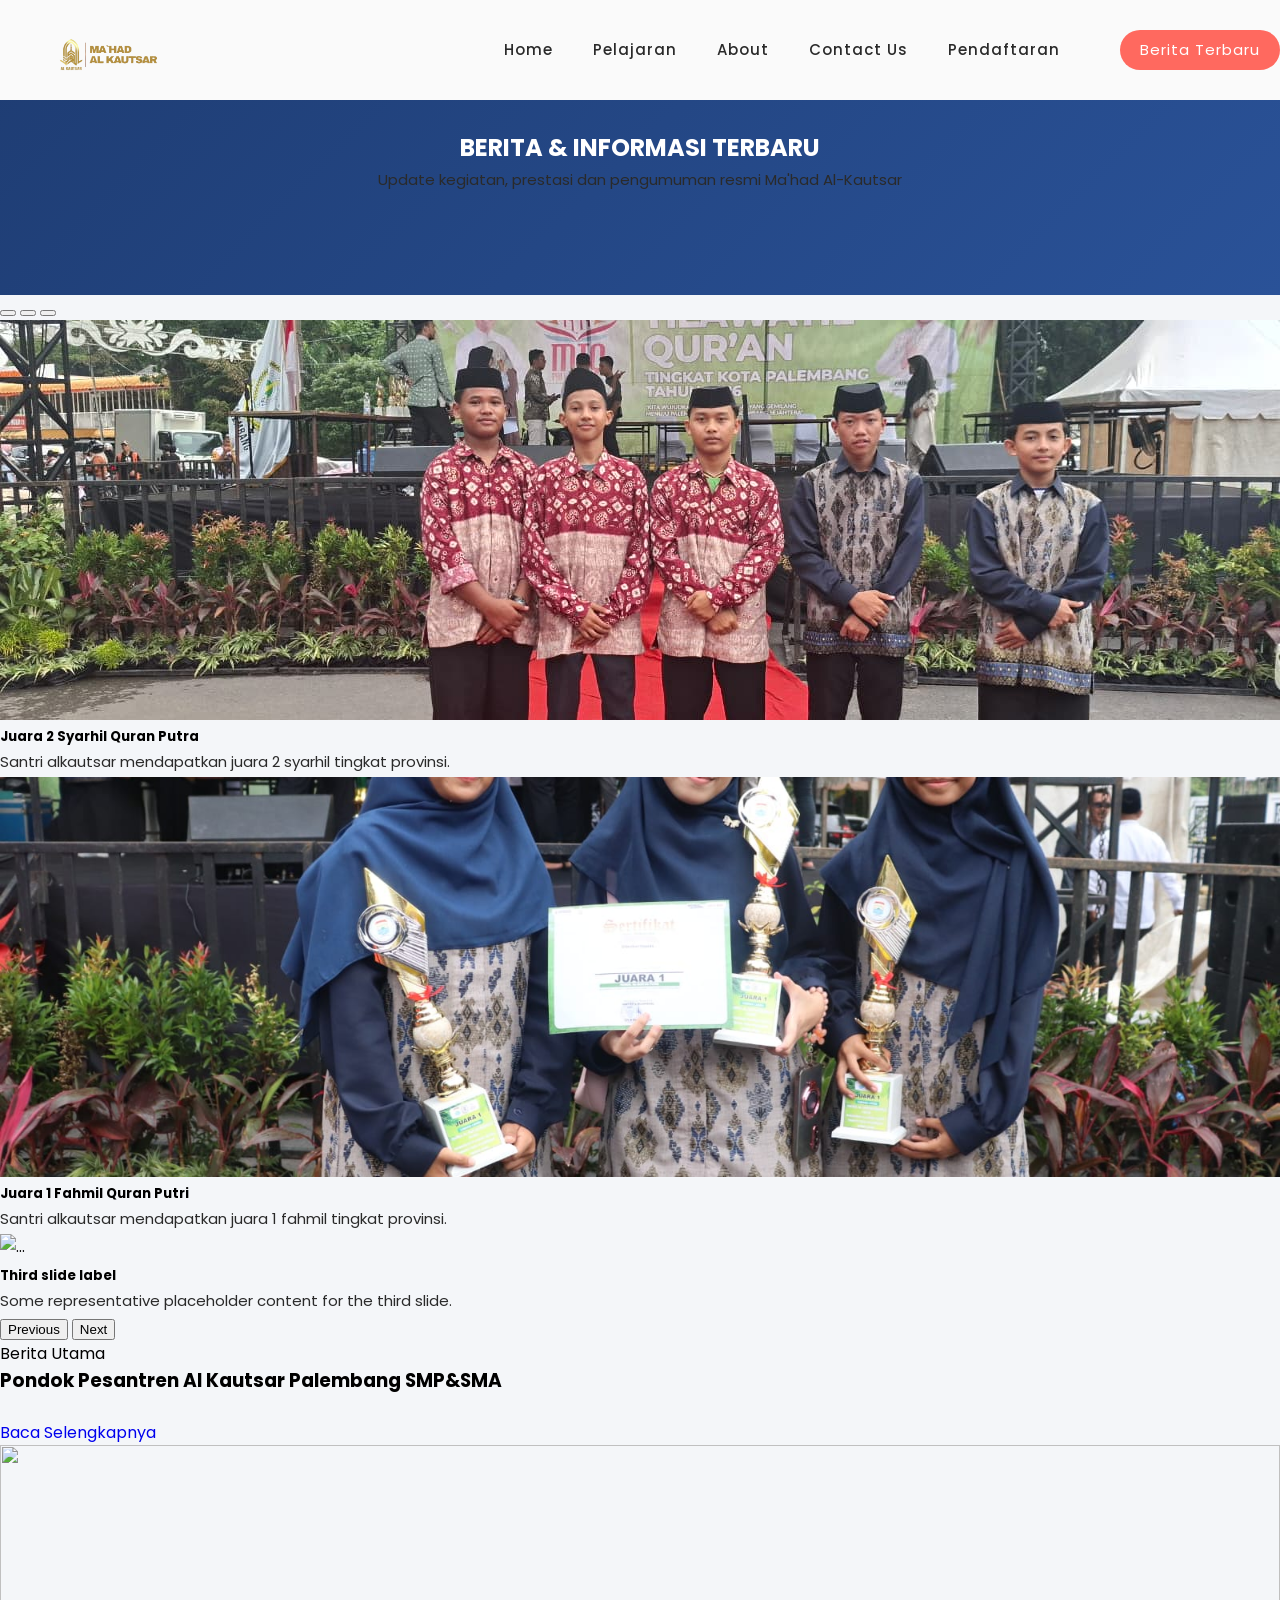
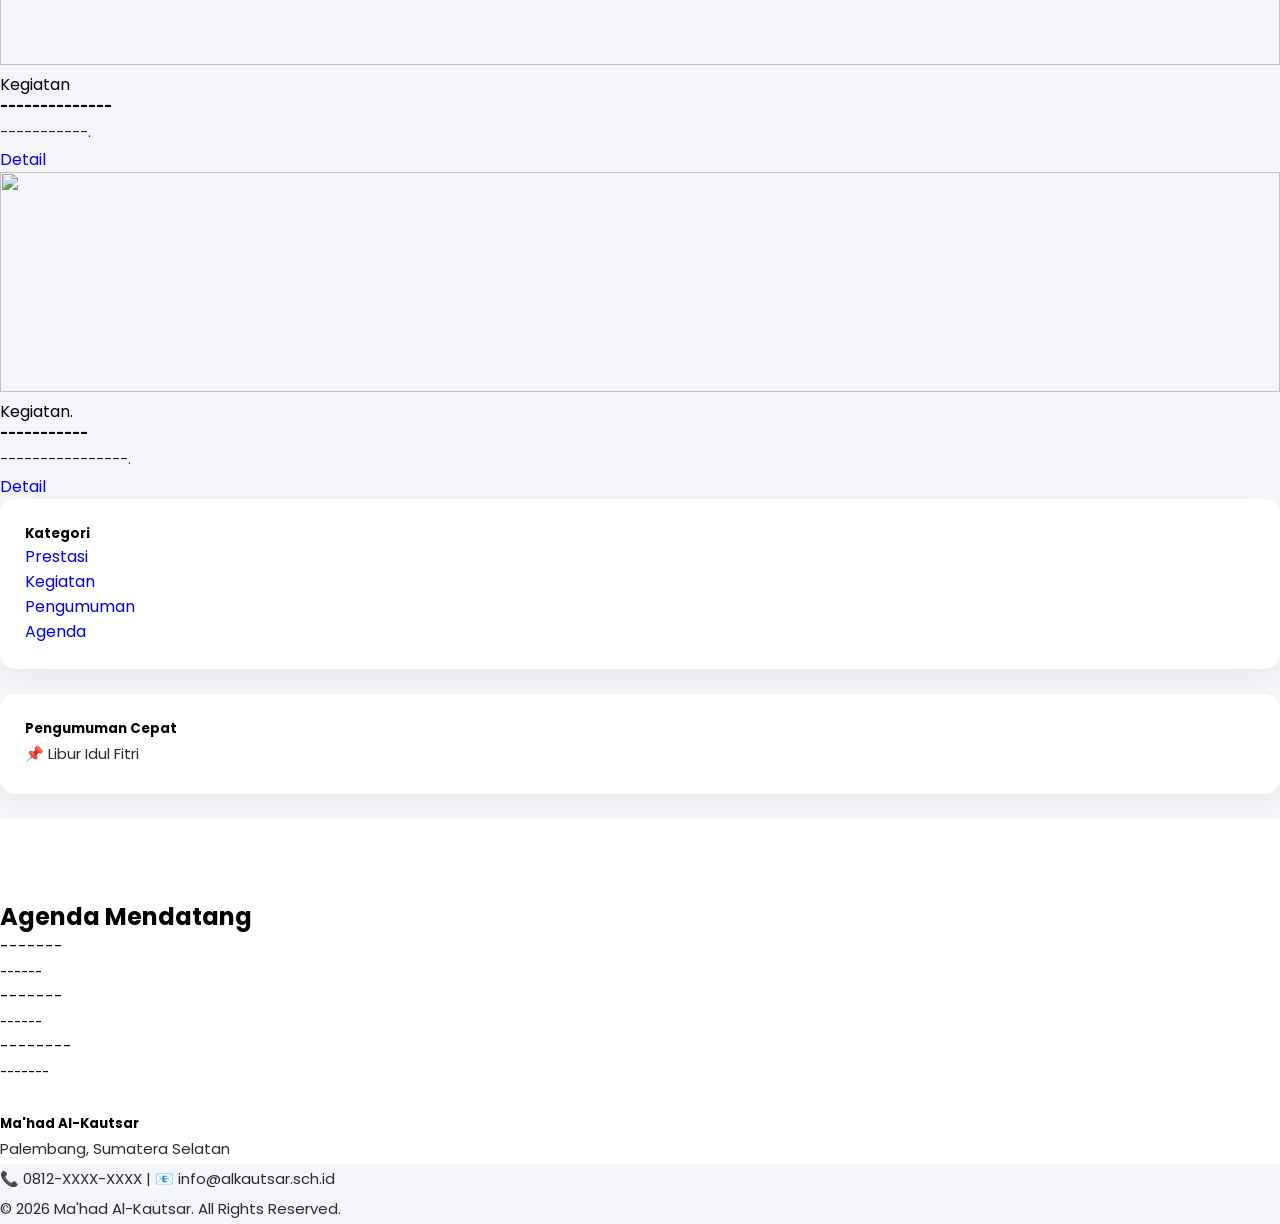
==== commit 2421b616: "selesai" ====
--- a/beritaTerbaru.html
+++ b/beritaTerbaru.html
@@ -1,291 +1,278 @@
-
 <!DOCTYPE html>
-<html lang="en">
-
-  <head>
-
-    <meta charset="UTF-8">
-    <meta name="viewport" content="width=device-width, initial-scale=1, shrink-to-fit=no">
-    <meta name="description" content="">
-    <meta name="author" content="">
-    <link rel="preconnect" href="https://fonts.gstatic.com">
-    <link href="https://fonts.googleapis.com/css2?family=Poppins:wght@100;200;300;400;500;600;700;800;900&display=swap" rel="stylesheet">
-    <link rel="icon" type="image/png" sizes="32x32" href="assets/images/alkautsar.png">
-    <title>Pesantren Al Kautsar</title>
-
-    <!-- Bootstrap core CSS -->
-    <link href="vendor/bootstrap/css/bootstrap.min.css" rel="stylesheet">
-
-<link rel="stylesheet" href="style.css">
-    <!-- Additional CSS Files -->
-    <link rel="stylesheet" href="assets/css/fontawesome.css">
-    <link rel="stylesheet" href="assets/css/templatemo-onix-digital.css">
-    <link rel="stylesheet" href="assets/css/animated.css">
-    <link rel="stylesheet" href="assets/css/owl.css">
-<!--
-
-TemplateMo 565 Onix Digital
-
-https://templatemo.com/tm-565-onix-digital
-
--->
-  </head>
+<html lang="id">
+<head>
+
+<meta charset="UTF-8">
+<meta name="viewport" content="width=device-width, initial-scale=1, shrink-to-fit=no">
+<title>Berita Terbaru - Ma'had Al Kautsar</title>
+
+<link rel="icon" type="image/png" href="assets/images/alkautsar.png">
+<link href="vendor/bootstrap/css/bootstrap.min.css" rel="stylesheet">
+<link rel="stylesheet" href="assets/css/fontawesome.css">
+<link rel="stylesheet" href="assets/css/templatemo-onix-digital.css">
+<link rel="stylesheet" href="assets/css/animated.css">
+<link rel="stylesheet" href="assets/css/owl.css">
+
+<link href="https://fonts.googleapis.com/css2?family=Poppins:wght@300;400;500;600;700&display=swap" rel="stylesheet">
+
+<style>
+body {
+  background: #f4f6f9;
+  font-family: 'Poppins', sans-serif;
+}
+
+/* HERO */
+.hero-section {
+  background: linear-gradient(135deg, #1e3c72, #2a5298);
+  color: white;
+  padding-top: 130px;
+  padding-bottom: 100px;
+  text-align: center;
+}
+
+/* NEWS */
+.featured-news img {
+  height: 400px;
+  object-fit: cover;
+}
+
+.news-card img {
+  height: 220px;
+  object-fit: cover;
+}
+
+.news-card {
+  transition: 0.3s;
+  border: none;
+}
+
+.news-card:hover {
+  transform: translateY(-8px);
+  box-shadow: 0 20px 40px rgba(0,0,0,0.15);
+}
+
+/* SIDEBAR */
+.sidebar-box {
+  background: white;
+  padding: 25px;
+  border-radius: 15px;
+  box-shadow: 0 10px 30px rgba(0,0,0,0.05);
+  margin-bottom: 25px;
+}
+
+/* AGENDA */
+.agenda-section {
+  background: white;
+  padding: 80px 0;
+}
+
+/* NEWSLETTER */
+.newsletter {
+  background: linear-gradient(135deg, #ff512f, #dd2476);
+  color: white;
+  padding: 80px 0;
+  text-align: center;
+}
+
+.newsletter input {
+  border-radius: 50px 0 0 50px;
+}
+
+.newsletter button {
+  border-radius: 0 50px 50px 0;
+}
+</style>
+
+</head>
 
 <body>
 
-  <!-- ***** Preloader Start ***** -->
-  <div id="js-preloader" class="js-preloader">
-    <div class="preloader-inner">
-      <span class="dot"></span>
-      <div class="dots">
-        <span></span>
-        <span></span>
-        <span></span>
-      </div>
-    </div>
-  </div>
-  <header class="header-area header-sticky wow slideInDown" data-wow-duration="0.75s" data-wow-delay="0s">
-    <div class="container">
-      <div class="row">
-        <div class="col-12">
-          <nav class="main-nav">
-            <!-- ***** Logo Start ***** -->
-            <a href="index.html" class="logo">
-              <img style="width: 150px;" src="assets/images/LOGO_KAUTSAR.png">
-            </a>
-            <!-- ***** Logo End ***** -->
-            <!-- ***** Menu Start ***** -->
-            <ul class="nav">
-              <li class="scroll-to-section"><a href="index.html" class="active">Home</a></li>
-              <li class="scroll-to-section"><a href="index.html">Pelajaran</a></li>
-              <li class="scroll-to-section"><a href="index.html">About</a></li>
-              <li class="scroll-to-section"><a href="index.html">Contact Us</a></li> 
-              <li class="scroll-to-section"><a href="./beritaTerbaru.html">Berita
-              <span class="badge bg-danger ms-1">NEW</span></a></li>
-              <li class="scroll-to-section"><div class="main-red-button-hover"><a href="#contact">Pemberitahuan Baru</a></div></li> 
-            </ul>        
-            <a class='menu-trigger'>
-                <span>Menu</span>
-            </a>
-          </nav>
-        </div>
-      </div>
-    </div>
-  </header>
-  <div style="margin-top: 110px; margin-bottom: 100px;" class="container-fluid ppdb-wrapper ">
-                <div class="row g-0">
-
-                    <div class="col-lg-4 left-panel">
-                        <div class="p-4 text-center text-white">
-                            <img
-                                style="height: 300px;"
-                                src="./assets/images/juaraMtq.png"
-                                alt=""
-                            >
-
-                            <hr class="border-light">
-
-                            <!--
-                            <h5 class="fw-bold">PROGRAM PENDIDIKAN</h5>
-                            <p class="mb-1">SMP</p>
-                            <p class="mb-1">MADRASAH ALIYAH (MA)</p>
-                            <p>PONDOK PESANTREN</p>
-                            -->
-
-                            <h4 class="fw-bold">
-                                PENERIMAAN PESERTA DIDIK BARU
-                            </h4>
-
-                            <div class="year-badge">
-                                TAHUN AJARAN 2026/2027
-                            </div>
-
-                            <div class="beasiswa-box">
-                                TERSEDIA BEASISWA<br>
-                                <span>SANTRI TAHFIDZ AL-QUR'AN</span>
-                            </div>
-
-                            <div class="ppdb-big">PPDB</div>
-                            <div class="year-big">2026/2027</div>
-
-                            <small class="d-block mt-3">
-                                Pondok Pesantren Al Kautsar Palembang<br>
-                                Nomor Statistik: 034025
-                            </small>
-                        </div>
-                    </div>
-
-                    <!-- ================= KOLOM TENGAH ================= -->
-                    <div class="col-lg-4 middle-panel">
-                        <div class="p-4">
-                            <h4 class="text-center fw-bold title-middle">
-                                PROFIL PESANTREN
-                            </h4>
-
-                            <p>
-                                Pesantren Al-Kautsar Palembang adalah lembaga
-                                pendidikan Islam yang berada di bawah naungan
-                                Yayasan Wakaf Al-Kautsar Palembang (YWAK Palembang)
-                                berhaluan Ahlussunnah wal Jama’ah, beraqidah
-                                Asy’ariyah, bermadzhab Syafi’i, dan berakhlak
-                                tasawuf Sunni.
-                            </p>
-
-                            <p>
-                                Pembelajaran dirancang terpadu antara pendidikan
-                                agama, akhlak, dan keterampilan hidup. Program
-                                pendidikan meliputi SMP, MA, dan masa pengabdian.
-                            </p>
-
-                            <div class="program-unggulan">
-                                PROGRAM UNGGULAN
-                            </div>
-
-                            <ul>
-                                <li>Tahsin dan Tahfidz Al-Qur’an bersanad</li>
-                                <li>Berakhlak karimah</li>
-                                <li>Mampu berbahasa Arab aktif</li>
-                                <li>Mampu berbahasa Inggris aktif</li>
-                                <li>Life skill dan prestasi</li>
-                            </ul>
-                        </div>
-                    </div>
-
-                    <!-- ================= KOLOM KANAN ================= -->
-                    <div class="col-lg-4 right-panel">
-                        <div class="p-4 text-white">
-                            <h5 class="fw-bold">
-                                Kenapa Memilih Al Kautsar?
-                            </h5>
-
-                            <ol>
-                                <li>Lingkungan asri dan islami</li>
-                                <li>Kurikulum pesantren & nasional</li>
-                                <li>Guru kompeten</li>
-                                <li>Penanaman akhlak karimah</li>
-                            </ol>
-
-                            <h5 class="fw-bold mt-4">Persyaratan</h5>
-
-                            <ul>
-                                <li>Formulir pendaftaran</li>
-                                <li>Fotokopi KIP (jika ada)</li>
-                                <li>Fotokopi rapor</li>
-                                <li>KK & Akta</li>
-                                <li>Pas foto 4x6</li>
-                            </ul>
-
-                            <h5 class="fw-bold mt-4">
-                                Jenis Pendaftaran
-                            </h5>
-
-                            <ul>
-                                <li>Jalur Prestasi</li>
-                                <li>Jalur Reguler</li>
-                            </ul>
-
-                            <div class="batas-daftar">
-                                BATAS PENDAFTARAN<br>
-                                <span>7 MARET 2026</span>
-                            </div>
-                        </div>
-                    </div>
-
-                </div>
-            </div>
-
-  
-
-  <footer class="bg-warning text-dark">
-    <div class="container">
-      <div class="row">
-        <div class="col-lg-3">
-          <div class="about footer-item">
-            <div class="logo">
-              <a href="#"><img src="assets/images/logo.png" alt="Onix Digital TemplateMo"></a>
-            </div>
-            <a href="#">info@company.com</a>
-            <ul>
-              <li><a href="#"><i class="fa fa-facebook"></i></a></li>
-              <li><a href="#"><i class="fa fa-twitter"></i></a></li>
-              <li><a href="#"><i class="fa fa-behance"></i></a></li>
-              <li><a href="#"><i class="fa fa-instagram"></i></a></li>
-            </ul>
-          </div>
-        </div>
-        <div class="col-lg-3">
-          <div style="color: black;" class="services footer-item text-dark">
-            <h4>Services</h4>
-            <ul >
-              <li><a href="#">SEO Development</a></li>
-              <li><a href="#">Business Growth</a></li>
-              <li><a href="#">Social Media Managment</a></li>
-              <li><a href="#">Website Optimization</a></li>
-            </ul>
-          </div>
-        </div>
-        <div class="col-lg-3">
-          <div class="community footer-item">
-            <h4>Community</h4>
-            <ul>
-              <li><a href="#">Digital Marketing</a></li>
-              <li><a href="#">Business Ideas</a></li>
-              <li><a href="#">Website Checkup</a></li>
-              <li><a href="#">Page Speed Test</a></li>
-            </ul>
-          </div>
-        </div>
-        <div class="col-lg-3">
-          <div class="subscribe-newsletters footer-item">
-            <h4>Subscribe Newsletters</h4>
-            <p>Get our latest news and ideas to your inbox</p>
-            <form action="#" method="get">
-              <input type="text" name="email" id="email" pattern="[^ @]*@[^ @]*" placeholder="Your Email" required="">
-              <button type="submit" id="form-submit" class="main-button "><i class="fa fa-paper-plane-o"></i></button>
-            </form>
-          </div>
-        </div>
-        <div class="col-lg-12">
-          <div class="copyright">
-            <p>Copyright © 2021 Onix Digital Co., Ltd. All Rights Reserved. 
-            <br>
-            Designed by <a rel="nofollow" href="https://templatemo.com" title="free CSS templates">TemplateMo</a><br>
-            Distributed by <a href="https://themewagon.com">Themewagon</a>
-          </p>
-          </div>
-        </div>
-
-      </div>
-    </div>
-  </footer>
-
-
-  <!-- Scripts -->
-  <script src="vendor/jquery/jquery.min.js"></script>
-  <script src="vendor/bootstrap/js/bootstrap.bundle.min.js"></script>
-  <script src="assets/js/owl-carousel.js"></script>
-  <script src="assets/js/animation.js"></script>
-  <script src="assets/js/imagesloaded.js"></script>
-  <script src="assets/js/custom.js"></script>
-
-  <script>
-  // Acc
-    $(document).on("click", ".naccs .menu div", function() {
-      var numberIndex = $(this).index();
-
-      if (!$(this).is("active")) {
-          $(".naccs .menu div").removeClass("active");
-          $(".naccs ul li").removeClass("active");
-
-          $(this).addClass("active");
-          $(".naccs ul").find("li:eq(" + numberIndex + ")").addClass("active");
-
-          var listItemHeight = $(".naccs ul")
-            .find("li:eq(" + numberIndex + ")")
-            .innerHeight();
-          $(".naccs ul").height(listItemHeight + "px");
-        }
-    });
-  </script>
+<!-- NAVBAR -->
+<header class="header-area header-sticky wow slideInDown" 
+        data-wow-duration="0.75s" 
+        data-wow-delay="0s">
+
+  <div class="container">
+    <div class="row">
+      <div class="col-12">
+        <nav class="main-nav">
+
+          <!-- Logo -->
+          <a href="index.html" class="logo">
+            <img 
+              src="assets/images/LOGO_KAUTSAR.png" 
+              alt="Logo Al-Kautsar"
+              style="width: 250px; height: 120px; object-fit: contain;"
+            >
+          </a>
+
+          <!-- Menu -->
+          <ul class="nav">
+            <li><a href="index.html">Home</a></li>
+            <li><a href="#pelajaran">Pelajaran</a></li>
+            <li><a href="#about">About</a></li>
+            <li><a href="#contact">Contact Us</a></li>
+            <li><a href="./pendaftaran.html">Pendaftaran</a></li>
+            <li>
+              <div class="main-red-button-hover">
+                <a href="./beritaTerbaru.html">Berita Terbaru</a>
+              </div>
+            </li>
+          </ul>
+
+          <!-- Mobile Menu -->
+          <a class="menu-trigger">
+            <span>Menu</span>
+          </a>
+
+        </nav>
+      </div>
+    </div>
+  </div>
+</header>
+
+<!-- HERO -->
+<section class="hero-section">
+  <div class="container">
+    <h1 class="fw-bold">BERITA & INFORMASI TERBARU</h1>
+    <p class="text-white">Update kegiatan, prestasi dan pengumuman resmi Ma'had Al-Kautsar</p>
+  </div>
+</section>
+
+<!-- CONTENT -->
+<section class="py-5">
+<div class="container">
+<div class="row">
+
+<!-- LEFT -->
+<div class="col-lg-8">
+
+<div class="card featured-news shadow-sm mb-5 border-2 rouded-3">
+  <div id="carouselExampleCaptions" class="carousel slide">
+  <div class="carousel-indicators">
+    <button type="button" data-bs-target="#carouselExampleCaptions" data-bs-slide-to="0" class="active" aria-current="true" aria-label="Slide 1"></button>
+    <button type="button" data-bs-target="#carouselExampleCaptions" data-bs-slide-to="1" aria-label="Slide 2"></button>
+    <button type="button" data-bs-target="#carouselExampleCaptions" data-bs-slide-to="2" aria-label="Slide 3"></button>
+  </div>
+  <div class="carousel-inner">
+    <div class="carousel-item active">
+      <img src="./assets/images/juaraTerbaru.jpeg" class="d-block w-100" alt="...">
+      <div style="border-radius: 20px;" class="carousel-caption d-none d-md-block bg-dark">
+        <h5>Juara 2 Syarhil Quran Putra</h5>
+        <p class="text-white">Santri alkautsar mendapatkan juara 2 syarhil tingkat provinsi.</p>
+      </div>
+    </div>
+    <div class="carousel-item">
+      <img src="./assets/images/fahmilPutri.jpeg" class="d-block w-100" alt="...">
+      <div  style="border-radius: 20px;" class="carousel-caption d-none d-md-block bg-dark">
+        <h5>Juara 1 Fahmil Quran Putri</h5>
+        <p class="text-white">Santri alkautsar mendapatkan juara 1 fahmil tingkat provinsi.</p>
+      </div>
+    </div>
+    <div class="carousel-item">
+      <img src="..." class="d-block w-100" alt="...">
+      <div class="carousel-caption d-none d-md-block">
+        <h5>Third slide label</h5>
+        <p>Some representative placeholder content for the third slide.</p>
+      </div>
+    </div>
+  </div>
+  <button class="carousel-control-prev" type="button" data-bs-target="#carouselExampleCaptions" data-bs-slide="prev">
+    <span class="carousel-control-prev-icon" aria-hidden="true"></span>
+    <span class="visually-hidden">Previous</span>
+  </button>
+  <button class="carousel-control-next" type="button" data-bs-target="#carouselExampleCaptions" data-bs-slide="next">
+    <span class="carousel-control-next-icon" aria-hidden="true"></span>
+    <span class="visually-hidden">Next</span>
+  </button>
+</div>
+  <div class="card-body">
+    <span class="badge bg-danger mb-2">Berita Utama</span>
+    <h3 class="fw-bold">Pondok Pesantren Al Kautsar Palembang SMP&SMA</h3>
+    <br>
+    <a href="#" class="btn btn-primary">Baca Selengkapnya</a>
+  </div>
+</div>
+
+<div class="row g-4">
+
+<div class="col-md-6">
+<div class="card news-card shadow-sm">
+<img src="https://source.unsplash.com/600x400/?quran,study">
+<div class="card-body">
+<span class="badge bg-success mb-2">Kegiatan</span>
+<h5>--------------</h5>
+<p class="text-muted small">-----------.</p>
+<a href="#" class="btn btn-outline-primary btn-sm">Detail</a>
+</div>
+</div>
+</div>
+
+<div class="col-md-6">
+<div class="card news-card shadow-sm">
+<img src="https://source.unsplash.com/600x400/?graduation,islamic">
+<div class="card-body">
+<span class="badge bg-info mb-2">Kegiatan.</span>
+<h5>-----------</h5>
+<p class="text-muted small">----------------.</p>
+<a href="#" class="btn btn-outline-primary btn-sm">Detail</a>
+</div>
+</div>
+</div>
+
+</div>
+</div>
+
+<!-- SIDEBAR -->
+<div class="col-lg-4">
+
+<div class="sidebar-box">
+<h5 class="fw-bold mb-3">Kategori</h5>
+<ul class="list-unstyled">
+<li><a href="#">Prestasi</a></li>
+<li><a href="#">Kegiatan</a></li>
+<li><a href="#">Pengumuman</a></li>
+<li><a href="#">Agenda</a></li>
+</ul>
+</div>
+
+<div class="sidebar-box">
+<h5 class="fw-bold mb-3">Pengumuman Cepat</h5>
+<p class="small">📌 Libur Idul Fitri</p>
+</div>
+
+</div>
+
+</div>
+</div>
+</section>
+
+<!-- AGENDA -->
+<section class="agenda-section text-center">
+<div class="container">
+<h2 class="fw-bold mb-5">Agenda Mendatang</h2>
+<div class="row">
+<div class="col-md-4"><div class="p-4 border rounded">-------<br><small>------</small></div></div>
+<div class="col-md-4"><div class="p-4 border rounded">-------<br><small>------</small></div></div>
+<div class="col-md-4"><div class="p-4 border rounded">--------<br><small>-------</small></div></div>
+</div>
+</div>
+</section>
+
+
+
+<!-- FOOTER -->
+<footer class="bg-dark text-white py-5">
+<div class="container text-center text-white">
+<h5 class=" text-white">Ma'had Al-Kautsar</h5>
+<p class=" text-white">Palembang, Sumatera Selatan</p>
+<p class=" text-white">📞 0812-XXXX-XXXX | 📧 info@alkautsar.sch.id</p>
+<p class=" text-white"class="mt-3">© 2026 Ma'had Al-Kautsar. All Rights Reserved.</p>
+</div>
+</footer>
+
+<script src="vendor/jquery/jquery.min.js"></script>
+<script src="vendor/bootstrap/js/bootstrap.bundle.min.js"></script>
+
 </body>
-</html>+</html>
